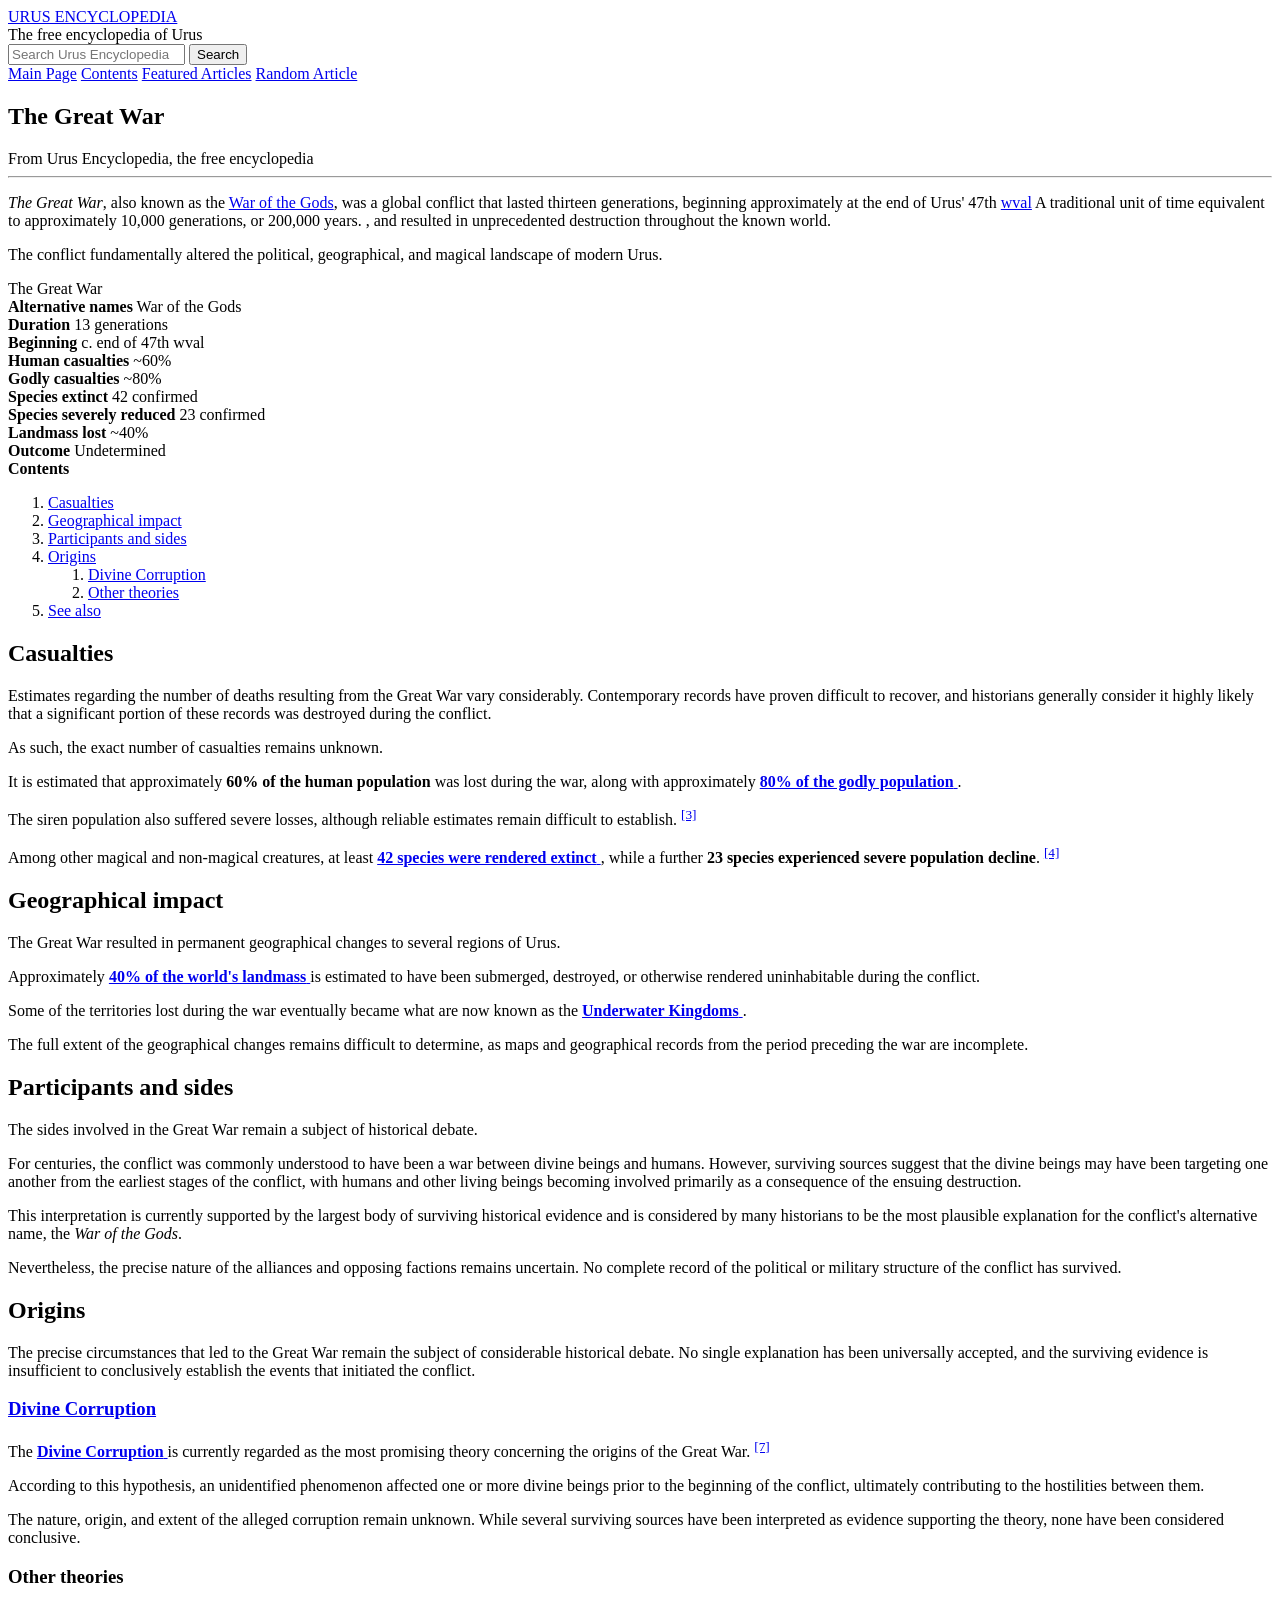
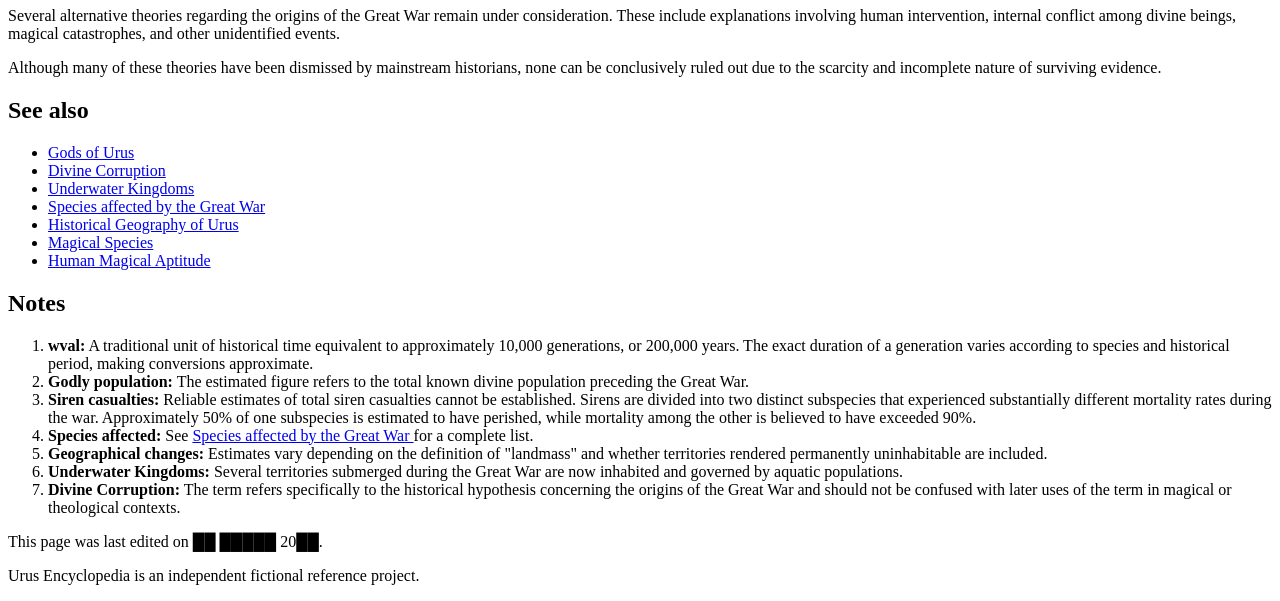
==== index.html @ c954ac24 "Index.html" ====
<!DOCTYPE html>
<html lang="en">
<head>
    <meta charset="UTF-8">
    <meta name="viewport" content="width=device-width, initial-scale=1.0">

    <title>The Great War — Urus Encyclopedia</title>

    <link rel="stylesheet" href="style.css">
</head>

<body>

<header class="site-header">

    <div class="site-title">
        <a href="index.html">URUS ENCYCLOPEDIA</a>
    </div>

    <div class="site-subtitle">
        The free encyclopedia of Urus
    </div>

    <div class="search">
        <input type="text" placeholder="Search Urus Encyclopedia">
        <button>Search</button>
    </div>

</header>


<nav class="main-nav">

    <a href="index.html">Main Page</a>
    <a href="#">Contents</a>
    <a href="#">Featured Articles</a>
    <a href="#">Random Article</a>

</nav>


<main class="page-container">

    <article class="article">

        <h1>The Great War</h1>

        <div class="article-meta">
            From Urus Encyclopedia, the free encyclopedia
        </div>

        <hr>


        <!-- INTRODUCTION -->

        <p>
            <i>The Great War</i>, also known as the
            <a href="#">War of the Gods</a>, was a global conflict
            that lasted thirteen generations, beginning approximately
            at the end of Urus' 47th
            <span class="tooltip">
                <a href="#">wval</a>
                <span class="tooltip-text">
                    A traditional unit of time equivalent to approximately
                    10,000 generations, or 200,000 years.
                </span>
            </span>,
            and resulted in unprecedented destruction throughout
            the known world.
        </p>

        <p>
            The conflict fundamentally altered the political,
            geographical, and magical landscape of modern Urus.
        </p>


        <!-- INFOBOX -->

        <aside class="infobox">

            <div class="infobox-title">
                The Great War
            </div>

            <div class="infobox-row">
                <strong>Alternative names</strong>
                <span>War of the Gods</span>
            </div>

            <div class="infobox-row">
                <strong>Duration</strong>
                <span>13 generations</span>
            </div>

            <div class="infobox-row">
                <strong>Beginning</strong>
                <span>c. end of 47th wval</span>
            </div>

            <div class="infobox-row">
                <strong>Human casualties</strong>
                <span>~60%</span>
            </div>

            <div class="infobox-row">
                <strong>Godly casualties</strong>
                <span>~80%</span>
            </div>

            <div class="infobox-row">
                <strong>Species extinct</strong>
                <span>42 confirmed</span>
            </div>

            <div class="infobox-row">
                <strong>Species severely reduced</strong>
                <span>23 confirmed</span>
            </div>

            <div class="infobox-row">
                <strong>Landmass lost</strong>
                <span>~40%</span>
            </div>

            <div class="infobox-row">
                <strong>Outcome</strong>
                <span>Undetermined</span>
            </div>

        </aside>


        <!-- CONTENTS -->

        <div class="contents">

            <strong>Contents</strong>

            <ol>
                <li><a href="#casualties">Casualties</a></li>
                <li><a href="#geography">Geographical impact</a></li>
                <li><a href="#participants">Participants and sides</a></li>
                <li>
                    <a href="#origins">Origins</a>
                    <ol>
                        <li><a href="#divine-corruption">
                            Divine Corruption
                        </a></li>

                        <li><a href="#other-theories">
                            Other theories
                        </a></li>
                    </ol>
                </li>
                <li><a href="#see-also">See also</a></li>
            </ol>

        </div>


        <!-- CASUALTIES -->

        <h2 id="casualties">Casualties</h2>

        <p>
            Estimates regarding the number of deaths resulting from
            the Great War vary considerably. Contemporary records
            have proven difficult to recover, and historians generally
            consider it highly likely that a significant portion of
            these records was destroyed during the conflict.
        </p>

        <p>
            As such, the exact number of casualties remains unknown.
        </p>

        <p>
            It is estimated that approximately
            <strong>60% of the human population</strong> was lost
            during the war, along with approximately
            <a href="gods.html">
                <strong>80% of the godly population</strong>
            </a>.
        </p>

        <p>
            The siren population also suffered severe losses,
            although reliable estimates remain difficult to establish.
            <sup><a href="#note-3">[3]</a></sup>
        </p>

        <p>
            Among other magical and non-magical creatures,
            at least
            <a href="species-great-war.html">
                <strong>42 species were rendered extinct</strong>
            </a>,
            while a further
            <strong>23 species experienced severe population decline</strong>.
            <sup><a href="#note-4">[4]</a></sup>
        </p>


        <!-- GEOGRAPHY -->

        <h2 id="geography">Geographical impact</h2>

        <p>
            The Great War resulted in permanent geographical changes
            to several regions of Urus.
        </p>

        <p>
            Approximately
            <a href="geography.html">
                <strong>40% of the world's landmass</strong>
            </a>
            is estimated to have been submerged, destroyed,
            or otherwise rendered uninhabitable during the conflict.
        </p>

        <p>
            Some of the territories lost during the war eventually
            became what are now known as the
            <a href="underwater-kingdoms.html">
                <strong>Underwater Kingdoms</strong>
            </a>.
        </p>

        <p>
            The full extent of the geographical changes remains
            difficult to determine, as maps and geographical records
            from the period preceding the war are incomplete.
        </p>


        <!-- PARTICIPANTS -->

        <h2 id="participants">Participants and sides</h2>

        <p>
            The sides involved in the Great War remain a subject
            of historical debate.
        </p>

        <p>
            For centuries, the conflict was commonly understood
            to have been a war between divine beings and humans.
            However, surviving sources suggest that the divine beings
            may have been targeting one another from the earliest
            stages of the conflict, with humans and other living beings
            becoming involved primarily as a consequence of the
            ensuing destruction.
        </p>

        <p>
            This interpretation is currently supported by the largest
            body of surviving historical evidence and is considered
            by many historians to be the most plausible explanation
            for the conflict's alternative name, the
            <i>War of the Gods</i>.
        </p>

        <p>
            Nevertheless, the precise nature of the alliances and
            opposing factions remains uncertain. No complete record
            of the political or military structure of the conflict
            has survived.
        </p>


        <!-- ORIGINS -->

        <h2 id="origins">Origins</h2>

        <p>
            The precise circumstances that led to the Great War
            remain the subject of considerable historical debate.
            No single explanation has been universally accepted,
            and the surviving evidence is insufficient to conclusively
            establish the events that initiated the conflict.
        </p>


        <h3 id="divine-corruption">
            <a href="divine-corruption.html">
                Divine Corruption
            </a>
        </h3>

        <p>
            The
            <a href="divine-corruption.html">
                <strong>Divine Corruption</strong>
            </a>
            is currently regarded as the most promising theory
            concerning the origins of the Great War.
            <sup><a href="#note-7">[7]</a></sup>
        </p>

        <p>
            According to this hypothesis, an unidentified phenomenon
            affected one or more divine beings prior to the beginning
            of the conflict, ultimately contributing to the hostilities
            between them.
        </p>

        <p>
            The nature, origin, and extent of the alleged corruption
            remain unknown. While several surviving sources have been
            interpreted as evidence supporting the theory, none have
            been considered conclusive.
        </p>


        <h3 id="other-theories">
            Other theories
        </h3>

        <p>
            Several alternative theories regarding the origins of
            the Great War remain under consideration. These include
            explanations involving human intervention, internal conflict
            among divine beings, magical catastrophes, and other
            unidentified events.
        </p>

        <p>
            Although many of these theories have been dismissed by
            mainstream historians, none can be conclusively ruled out
            due to the scarcity and incomplete nature of surviving evidence.
        </p>


        <!-- SEE ALSO -->

        <h2 id="see-also">See also</h2>

        <ul>
            <li><a href="gods.html">Gods of Urus</a></li>
            <li><a href="divine-corruption.html">Divine Corruption</a></li>
            <li><a href="underwater-kingdoms.html">Underwater Kingdoms</a></li>
            <li>
                <a href="species-great-war.html">
                    Species affected by the Great War
                </a>
            </li>
            <li><a href="geography.html">Historical Geography of Urus</a></li>
            <li><a href="magical-species.html">Magical Species</a></li>
            <li>
                <a href="human-magic.html">
                    Human Magical Aptitude
                </a>
            </li>
        </ul>


        <!-- NOTES -->

        <h2>Notes</h2>

        <ol class="references">

            <li id="note-1">
                <strong>wval:</strong>
                A traditional unit of historical time equivalent to
                approximately 10,000 generations, or 200,000 years.
                The exact duration of a generation varies according
                to species and historical period, making conversions
                approximate.
            </li>

            <li id="note-2">
                <strong>Godly population:</strong>
                The estimated figure refers to the total known divine
                population preceding the Great War.
            </li>

            <li id="note-3">
                <strong>Siren casualties:</strong>
                Reliable estimates of total siren casualties cannot
                be established. Sirens are divided into two distinct
                subspecies that experienced substantially different
                mortality rates during the war. Approximately 50% of
                one subspecies is estimated to have perished, while
                mortality among the other is believed to have exceeded 90%.
            </li>

            <li id="note-4">
                <strong>Species affected:</strong>
                See
                <a href="species-great-war.html">
                    Species affected by the Great War
                </a>
                for a complete list.
            </li>

            <li id="note-5">
                <strong>Geographical changes:</strong>
                Estimates vary depending on the definition of
                "landmass" and whether territories rendered permanently
                uninhabitable are included.
            </li>

            <li id="note-6">
                <strong>Underwater Kingdoms:</strong>
                Several territories submerged during the Great War
                are now inhabited and governed by aquatic populations.
            </li>

            <li id="note-7">
                <strong>Divine Corruption:</strong>
                The term refers specifically to the historical hypothesis
                concerning the origins of the Great War and should not
                be confused with later uses of the term in magical or
                theological contexts.
            </li>

        </ol>

    </article>

</main>


<footer>

    <p>
        This page was last edited on ██ █████ 20██.
    </p>

    <p>
        Urus Encyclopedia is an independent fictional reference project.
    </p>

</footer>


</body>
</html>
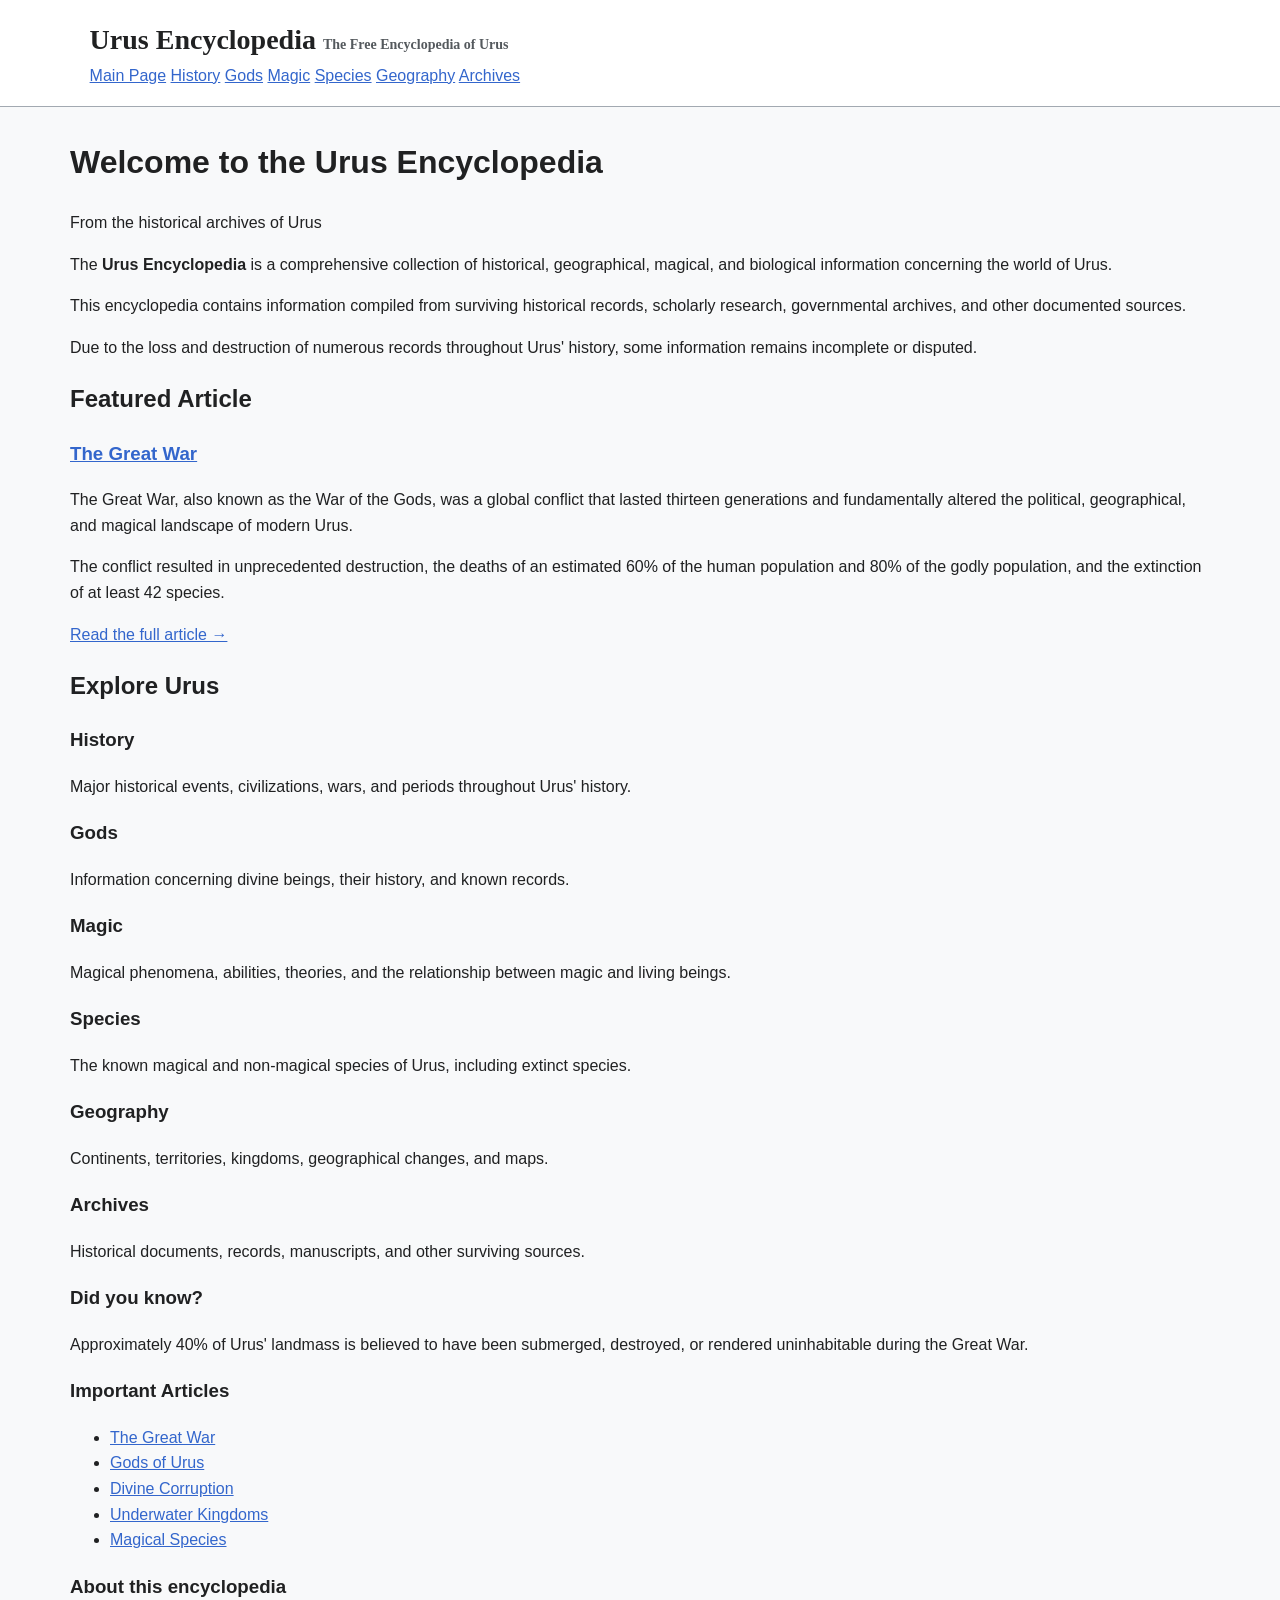
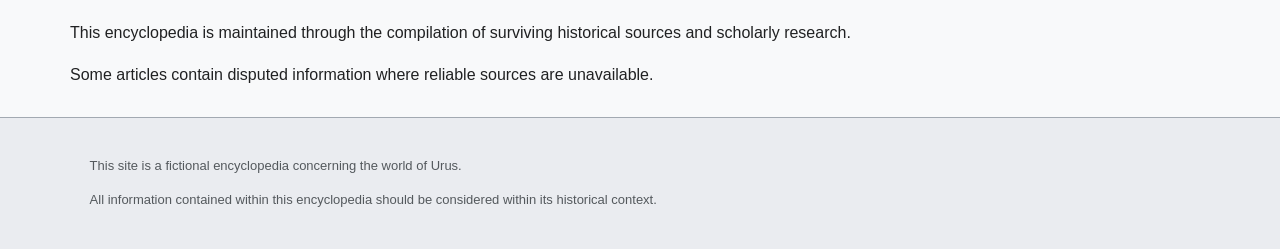
==== commit 9cecc343: "Index.html" ====
--- a/index.html
+++ b/index.html
@@ -3,440 +3,254 @@
 <head>
     <meta charset="UTF-8">
     <meta name="viewport" content="width=device-width, initial-scale=1.0">
-
-    <title>The Great War — Urus Encyclopedia</title>
-
+    <title>Urus Encyclopedia</title>
     <link rel="stylesheet" href="style.css">
 </head>
 
 <body>
 
 <header class="site-header">
-
-    <div class="site-title">
-        <a href="index.html">URUS ENCYCLOPEDIA</a>
-    </div>
-
-    <div class="site-subtitle">
-        The free encyclopedia of Urus
-    </div>
-
-    <div class="search">
-        <input type="text" placeholder="Search Urus Encyclopedia">
-        <button>Search</button>
-    </div>
-
+    <div class="header-inner">
+
+        <div class="site-title">
+            <a href="index.html">Urus Encyclopedia</a>
+            <span class="site-subtitle">The Free Encyclopedia of Urus</span>
+        </div>
+
+        <nav class="main-navigation">
+            <a href="index.html">Main Page</a>
+            <a href="#">History</a>
+            <a href="#">Gods</a>
+            <a href="#">Magic</a>
+            <a href="#">Species</a>
+            <a href="#">Geography</a>
+            <a href="#">Archives</a>
+        </nav>
+
+    </div>
 </header>
 
 
-<nav class="main-nav">
-
-    <a href="index.html">Main Page</a>
-    <a href="#">Contents</a>
-    <a href="#">Featured Articles</a>
-    <a href="#">Random Article</a>
-
-</nav>
-
-
 <main class="page-container">
 
-    <article class="article">
-
-        <h1>The Great War</h1>
-
-        <div class="article-meta">
-            From Urus Encyclopedia, the free encyclopedia
-        </div>
-
-        <hr>
-
-
-        <!-- INTRODUCTION -->
-
-        <p>
-            <i>The Great War</i>, also known as the
-            <a href="#">War of the Gods</a>, was a global conflict
-            that lasted thirteen generations, beginning approximately
-            at the end of Urus' 47th
-            <span class="tooltip">
-                <a href="#">wval</a>
-                <span class="tooltip-text">
-                    A traditional unit of time equivalent to approximately
-                    10,000 generations, or 200,000 years.
-                </span>
-            </span>,
-            and resulted in unprecedented destruction throughout
-            the known world.
-        </p>
-
-        <p>
-            The conflict fundamentally altered the political,
-            geographical, and magical landscape of modern Urus.
-        </p>
-
-
-        <!-- INFOBOX -->
-
-        <aside class="infobox">
-
-            <div class="infobox-title">
-                The Great War
-            </div>
-
-            <div class="infobox-row">
-                <strong>Alternative names</strong>
-                <span>War of the Gods</span>
-            </div>
-
-            <div class="infobox-row">
-                <strong>Duration</strong>
-                <span>13 generations</span>
-            </div>
-
-            <div class="infobox-row">
-                <strong>Beginning</strong>
-                <span>c. end of 47th wval</span>
-            </div>
-
-            <div class="infobox-row">
-                <strong>Human casualties</strong>
-                <span>~60%</span>
-            </div>
-
-            <div class="infobox-row">
-                <strong>Godly casualties</strong>
-                <span>~80%</span>
-            </div>
-
-            <div class="infobox-row">
-                <strong>Species extinct</strong>
-                <span>42 confirmed</span>
-            </div>
-
-            <div class="infobox-row">
-                <strong>Species severely reduced</strong>
-                <span>23 confirmed</span>
-            </div>
-
-            <div class="infobox-row">
-                <strong>Landmass lost</strong>
-                <span>~40%</span>
-            </div>
-
-            <div class="infobox-row">
-                <strong>Outcome</strong>
-                <span>Undetermined</span>
+    <div class="page-title-area">
+        <h1>Welcome to the Urus Encyclopedia</h1>
+        <p class="last-updated">From the historical archives of Urus</p>
+    </div>
+
+
+    <section class="intro-box">
+
+        <p>
+            The <strong>Urus Encyclopedia</strong> is a comprehensive
+            collection of historical, geographical, magical, and
+            biological information concerning the world of Urus.
+        </p>
+
+        <p>
+            This encyclopedia contains information compiled from
+            surviving historical records, scholarly research,
+            governmental archives, and other documented sources.
+        </p>
+
+        <p>
+            Due to the loss and destruction of numerous records
+            throughout Urus' history, some information remains
+            incomplete or disputed.
+        </p>
+
+    </section>
+
+
+    <div class="content-grid">
+
+        <section class="main-column">
+
+            <h2>Featured Article</h2>
+
+            <div class="article-preview">
+
+                <h3>
+                    <a href="history/great-war.html">
+                        The Great War
+                    </a>
+                </h3>
+
+                <p>
+                    The Great War, also known as the War of the Gods,
+                    was a global conflict that lasted thirteen
+                    generations and fundamentally altered the
+                    political, geographical, and magical landscape
+                    of modern Urus.
+                </p>
+
+                <p>
+                    The conflict resulted in unprecedented destruction,
+                    the deaths of an estimated 60% of the human
+                    population and 80% of the godly population, and
+                    the extinction of at least 42 species.
+                </p>
+
+                <a class="read-more" href="history/great-war.html">
+                    Read the full article →
+                </a>
+
+            </div>
+
+
+            <h2>Explore Urus</h2>
+
+            <div class="category-grid">
+
+                <div class="category-box">
+                    <h3>History</h3>
+                    <p>
+                        Major historical events, civilizations,
+                        wars, and periods throughout Urus' history.
+                    </p>
+                </div>
+
+                <div class="category-box">
+                    <h3>Gods</h3>
+                    <p>
+                        Information concerning divine beings,
+                        their history, and known records.
+                    </p>
+                </div>
+
+                <div class="category-box">
+                    <h3>Magic</h3>
+                    <p>
+                        Magical phenomena, abilities, theories,
+                        and the relationship between magic and
+                        living beings.
+                    </p>
+                </div>
+
+                <div class="category-box">
+                    <h3>Species</h3>
+                    <p>
+                        The known magical and non-magical species
+                        of Urus, including extinct species.
+                    </p>
+                </div>
+
+                <div class="category-box">
+                    <h3>Geography</h3>
+                    <p>
+                        Continents, territories, kingdoms,
+                        geographical changes, and maps.
+                    </p>
+                </div>
+
+                <div class="category-box">
+                    <h3>Archives</h3>
+                    <p>
+                        Historical documents, records,
+                        manuscripts, and other surviving sources.
+                    </p>
+                </div>
+
+            </div>
+
+        </section>
+
+
+        <aside class="sidebar">
+
+            <div class="sidebar-box">
+
+                <h3>Did you know?</h3>
+
+                <p>
+                    Approximately 40% of Urus' landmass is believed
+                    to have been submerged, destroyed, or rendered
+                    uninhabitable during the Great War.
+                </p>
+
+            </div>
+
+
+            <div class="sidebar-box">
+
+                <h3>Important Articles</h3>
+
+                <ul>
+                    <li>
+                        <a href="history/great-war.html">
+                            The Great War
+                        </a>
+                    </li>
+
+                    <li>
+                        <a href="#">
+                            Gods of Urus
+                        </a>
+                    </li>
+
+                    <li>
+                        <a href="#">
+                            Divine Corruption
+                        </a>
+                    </li>
+
+                    <li>
+                        <a href="#">
+                            Underwater Kingdoms
+                        </a>
+                    </li>
+
+                    <li>
+                        <a href="#">
+                            Magical Species
+                        </a>
+                    </li>
+                </ul>
+
+            </div>
+
+
+            <div class="sidebar-box">
+
+                <h3>About this encyclopedia</h3>
+
+                <p>
+                    This encyclopedia is maintained through the
+                    compilation of surviving historical sources
+                    and scholarly research.
+                </p>
+
+                <p>
+                    Some articles contain disputed information
+                    where reliable sources are unavailable.
+                </p>
+
             </div>
 
         </aside>
 
-
-        <!-- CONTENTS -->
-
-        <div class="contents">
-
-            <strong>Contents</strong>
-
-            <ol>
-                <li><a href="#casualties">Casualties</a></li>
-                <li><a href="#geography">Geographical impact</a></li>
-                <li><a href="#participants">Participants and sides</a></li>
-                <li>
-                    <a href="#origins">Origins</a>
-                    <ol>
-                        <li><a href="#divine-corruption">
-                            Divine Corruption
-                        </a></li>
-
-                        <li><a href="#other-theories">
-                            Other theories
-                        </a></li>
-                    </ol>
-                </li>
-                <li><a href="#see-also">See also</a></li>
-            </ol>
-
-        </div>
-
-
-        <!-- CASUALTIES -->
-
-        <h2 id="casualties">Casualties</h2>
-
-        <p>
-            Estimates regarding the number of deaths resulting from
-            the Great War vary considerably. Contemporary records
-            have proven difficult to recover, and historians generally
-            consider it highly likely that a significant portion of
-            these records was destroyed during the conflict.
-        </p>
-
-        <p>
-            As such, the exact number of casualties remains unknown.
-        </p>
-
-        <p>
-            It is estimated that approximately
-            <strong>60% of the human population</strong> was lost
-            during the war, along with approximately
-            <a href="gods.html">
-                <strong>80% of the godly population</strong>
-            </a>.
-        </p>
-
-        <p>
-            The siren population also suffered severe losses,
-            although reliable estimates remain difficult to establish.
-            <sup><a href="#note-3">[3]</a></sup>
-        </p>
-
-        <p>
-            Among other magical and non-magical creatures,
-            at least
-            <a href="species-great-war.html">
-                <strong>42 species were rendered extinct</strong>
-            </a>,
-            while a further
-            <strong>23 species experienced severe population decline</strong>.
-            <sup><a href="#note-4">[4]</a></sup>
-        </p>
-
-
-        <!-- GEOGRAPHY -->
-
-        <h2 id="geography">Geographical impact</h2>
-
-        <p>
-            The Great War resulted in permanent geographical changes
-            to several regions of Urus.
-        </p>
-
-        <p>
-            Approximately
-            <a href="geography.html">
-                <strong>40% of the world's landmass</strong>
-            </a>
-            is estimated to have been submerged, destroyed,
-            or otherwise rendered uninhabitable during the conflict.
-        </p>
-
-        <p>
-            Some of the territories lost during the war eventually
-            became what are now known as the
-            <a href="underwater-kingdoms.html">
-                <strong>Underwater Kingdoms</strong>
-            </a>.
-        </p>
-
-        <p>
-            The full extent of the geographical changes remains
-            difficult to determine, as maps and geographical records
-            from the period preceding the war are incomplete.
-        </p>
-
-
-        <!-- PARTICIPANTS -->
-
-        <h2 id="participants">Participants and sides</h2>
-
-        <p>
-            The sides involved in the Great War remain a subject
-            of historical debate.
-        </p>
-
-        <p>
-            For centuries, the conflict was commonly understood
-            to have been a war between divine beings and humans.
-            However, surviving sources suggest that the divine beings
-            may have been targeting one another from the earliest
-            stages of the conflict, with humans and other living beings
-            becoming involved primarily as a consequence of the
-            ensuing destruction.
-        </p>
-
-        <p>
-            This interpretation is currently supported by the largest
-            body of surviving historical evidence and is considered
-            by many historians to be the most plausible explanation
-            for the conflict's alternative name, the
-            <i>War of the Gods</i>.
-        </p>
-
-        <p>
-            Nevertheless, the precise nature of the alliances and
-            opposing factions remains uncertain. No complete record
-            of the political or military structure of the conflict
-            has survived.
-        </p>
-
-
-        <!-- ORIGINS -->
-
-        <h2 id="origins">Origins</h2>
-
-        <p>
-            The precise circumstances that led to the Great War
-            remain the subject of considerable historical debate.
-            No single explanation has been universally accepted,
-            and the surviving evidence is insufficient to conclusively
-            establish the events that initiated the conflict.
-        </p>
-
-
-        <h3 id="divine-corruption">
-            <a href="divine-corruption.html">
-                Divine Corruption
-            </a>
-        </h3>
-
-        <p>
-            The
-            <a href="divine-corruption.html">
-                <strong>Divine Corruption</strong>
-            </a>
-            is currently regarded as the most promising theory
-            concerning the origins of the Great War.
-            <sup><a href="#note-7">[7]</a></sup>
-        </p>
-
-        <p>
-            According to this hypothesis, an unidentified phenomenon
-            affected one or more divine beings prior to the beginning
-            of the conflict, ultimately contributing to the hostilities
-            between them.
-        </p>
-
-        <p>
-            The nature, origin, and extent of the alleged corruption
-            remain unknown. While several surviving sources have been
-            interpreted as evidence supporting the theory, none have
-            been considered conclusive.
-        </p>
-
-
-        <h3 id="other-theories">
-            Other theories
-        </h3>
-
-        <p>
-            Several alternative theories regarding the origins of
-            the Great War remain under consideration. These include
-            explanations involving human intervention, internal conflict
-            among divine beings, magical catastrophes, and other
-            unidentified events.
-        </p>
-
-        <p>
-            Although many of these theories have been dismissed by
-            mainstream historians, none can be conclusively ruled out
-            due to the scarcity and incomplete nature of surviving evidence.
-        </p>
-
-
-        <!-- SEE ALSO -->
-
-        <h2 id="see-also">See also</h2>
-
-        <ul>
-            <li><a href="gods.html">Gods of Urus</a></li>
-            <li><a href="divine-corruption.html">Divine Corruption</a></li>
-            <li><a href="underwater-kingdoms.html">Underwater Kingdoms</a></li>
-            <li>
-                <a href="species-great-war.html">
-                    Species affected by the Great War
-                </a>
-            </li>
-            <li><a href="geography.html">Historical Geography of Urus</a></li>
-            <li><a href="magical-species.html">Magical Species</a></li>
-            <li>
-                <a href="human-magic.html">
-                    Human Magical Aptitude
-                </a>
-            </li>
-        </ul>
-
-
-        <!-- NOTES -->
-
-        <h2>Notes</h2>
-
-        <ol class="references">
-
-            <li id="note-1">
-                <strong>wval:</strong>
-                A traditional unit of historical time equivalent to
-                approximately 10,000 generations, or 200,000 years.
-                The exact duration of a generation varies according
-                to species and historical period, making conversions
-                approximate.
-            </li>
-
-            <li id="note-2">
-                <strong>Godly population:</strong>
-                The estimated figure refers to the total known divine
-                population preceding the Great War.
-            </li>
-
-            <li id="note-3">
-                <strong>Siren casualties:</strong>
-                Reliable estimates of total siren casualties cannot
-                be established. Sirens are divided into two distinct
-                subspecies that experienced substantially different
-                mortality rates during the war. Approximately 50% of
-                one subspecies is estimated to have perished, while
-                mortality among the other is believed to have exceeded 90%.
-            </li>
-
-            <li id="note-4">
-                <strong>Species affected:</strong>
-                See
-                <a href="species-great-war.html">
-                    Species affected by the Great War
-                </a>
-                for a complete list.
-            </li>
-
-            <li id="note-5">
-                <strong>Geographical changes:</strong>
-                Estimates vary depending on the definition of
-                "landmass" and whether territories rendered permanently
-                uninhabitable are included.
-            </li>
-
-            <li id="note-6">
-                <strong>Underwater Kingdoms:</strong>
-                Several territories submerged during the Great War
-                are now inhabited and governed by aquatic populations.
-            </li>
-
-            <li id="note-7">
-                <strong>Divine Corruption:</strong>
-                The term refers specifically to the historical hypothesis
-                concerning the origins of the Great War and should not
-                be confused with later uses of the term in magical or
-                theological contexts.
-            </li>
-
-        </ol>
-
-    </article>
+    </div>
 
 </main>
 
 
-<footer>
-
-    <p>
-        This page was last edited on ██ █████ 20██.
-    </p>
-
-    <p>
-        Urus Encyclopedia is an independent fictional reference project.
-    </p>
+<footer class="site-footer">
+
+    <div class="footer-inner">
+
+        <p>
+            This site is a fictional encyclopedia concerning the
+            world of Urus.
+        </p>
+
+        <p class="footer-small">
+            All information contained within this encyclopedia
+            should be considered within its historical context.
+        </p>
+
+    </div>
 
 </footer>
-
 
 </body>
 </html>
--- a/style.css
+++ b/style.css
@@ -0,0 +1,299 @@
+/* =========================
+   GENERAL
+   ========================= */
+
+* {
+    box-sizing: border-box;
+}
+
+body {
+    margin: 0;
+    background: #f8f9fa;
+    color: #202122;
+    font-family: Arial, Helvetica, sans-serif;
+    line-height: 1.6;
+}
+
+
+/* =========================
+   HEADER
+   ========================= */
+
+.site-header {
+    background: #ffffff;
+    border-bottom: 1px solid #a2a9b1;
+    padding: 18px 7%;
+    display: flex;
+    align-items: center;
+    gap: 20px;
+}
+
+.site-title {
+    font-family: Georgia, "Times New Roman", serif;
+    font-size: 28px;
+    font-weight: bold;
+}
+
+.site-title a {
+    color: #202122;
+    text-decoration: none;
+}
+
+.site-subtitle {
+    color: #54595d;
+    font-size: 14px;
+}
+
+.search {
+    margin-left: auto;
+}
+
+.search input {
+    padding: 8px;
+    width: 220px;
+    border: 1px solid #a2a9b1;
+}
+
+.search button {
+    padding: 8px 12px;
+    border: 1px solid #72777d;
+    background: #eaecf0;
+    cursor: pointer;
+}
+
+
+/* =========================
+   NAVIGATION
+   ========================= */
+
+.main-nav {
+    padding: 10px 7%;
+    background: #eaecf0;
+    border-bottom: 1px solid #c8ccd1;
+}
+
+.main-nav a {
+    margin-right: 25px;
+    color: #3366cc;
+    text-decoration: none;
+    font-size: 14px;
+}
+
+.main-nav a:hover {
+    text-decoration: underline;
+}
+
+
+/* =========================
+   PAGE
+   ========================= */
+
+.page-container {
+    max-width: 1200px;
+    margin: 30px auto;
+    padding: 0 30px;
+}
+
+.article {
+    background: #ffffff;
+    padding: 35px 45px;
+    border: 1px solid #c8ccd1;
+    min-height: 1000px;
+}
+
+.article h1 {
+    font-family: Georgia, "Times New Roman", serif;
+    font-size: 38px;
+    font-weight: normal;
+    margin-top: 0;
+}
+
+.article h2 {
+    font-family: Georgia, "Times New Roman", serif;
+    font-size: 27px;
+    font-weight: normal;
+    border-bottom: 1px solid #a2a9b1;
+    margin-top: 40px;
+}
+
+.article h3 {
+    font-family: Georgia, "Times New Roman", serif;
+    font-size: 21px;
+    font-weight: normal;
+    margin-top: 30px;
+}
+
+.article h3 a {
+    color: #202122;
+    text-decoration: none;
+}
+
+.article p {
+    max-width: 900px;
+}
+
+
+/* =========================
+   LINKS
+   ========================= */
+
+a {
+    color: #3366cc;
+}
+
+a:hover {
+    text-decoration: underline;
+}
+
+
+/* =========================
+   INFOBOX
+   ========================= */
+
+.infobox {
+    float: right;
+    width: 300px;
+    margin: 0 0 25px 35px;
+    border: 1px solid #a2a9b1;
+    background: #f8f9fa;
+    font-size: 14px;
+}
+
+.infobox-title {
+    background: #eaecf0;
+    font-family: Georgia, "Times New Roman", serif;
+    font-size: 21px;
+    font-weight: bold;
+    text-align: center;
+    padding: 12px;
+    border-bottom: 1px solid #a2a9b1;
+}
+
+.infobox-row {
+    display: grid;
+    grid-template-columns: 45% 55%;
+    border-bottom: 1px solid #c8ccd1;
+}
+
+.infobox-row strong {
+    padding: 8px;
+}
+
+.infobox-row span {
+    padding: 8px;
+}
+
+
+/* =========================
+   CONTENTS
+   ========================= */
+
+.contents {
+    display: inline-block;
+    background: #f8f9fa;
+    border: 1px solid #a2a9b1;
+    padding: 15px 25px;
+    margin: 20px 0;
+}
+
+.contents ol {
+    margin-bottom: 0;
+}
+
+
+/* =========================
+   TOOLTIPS
+   ========================= */
+
+.tooltip {
+    position: relative;
+    display: inline-block;
+}
+
+.tooltip-text {
+    visibility: hidden;
+    opacity: 0;
+
+    position: absolute;
+    z-index: 10;
+
+    width: 270px;
+
+    background: #202122;
+    color: white;
+
+    padding: 12px;
+
+    border-radius: 4px;
+
+    bottom: 130%;
+    left: 50%;
+
+    transform: translateX(-50%);
+
+    transition: opacity 0.2s;
+}
+
+.tooltip:hover .tooltip-text {
+    visibility: visible;
+    opacity: 1;
+}
+
+
+/* =========================
+   REFERENCES
+   ========================= */
+
+.references {
+    font-size: 14px;
+}
+
+.references li {
+    margin-bottom: 12px;
+}
+
+
+/* =========================
+   FOOTER
+   ========================= */
+
+footer {
+    background: #eaecf0;
+    border-top: 1px solid #a2a9b1;
+    padding: 25px 7%;
+    color: #54595d;
+    font-size: 13px;
+}
+
+
+/* =========================
+   MOBILE
+   ========================= */
+
+@media (max-width: 800px) {
+
+    .site-header {
+        flex-direction: column;
+        align-items: flex-start;
+    }
+
+    .search {
+        margin-left: 0;
+        width: 100%;
+    }
+
+    .search input {
+        width: 70%;
+    }
+
+    .infobox {
+        float: none;
+        width: 100%;
+        margin: 20px 0;
+    }
+
+    .article {
+        padding: 25px 20px;
+    }
+
+}
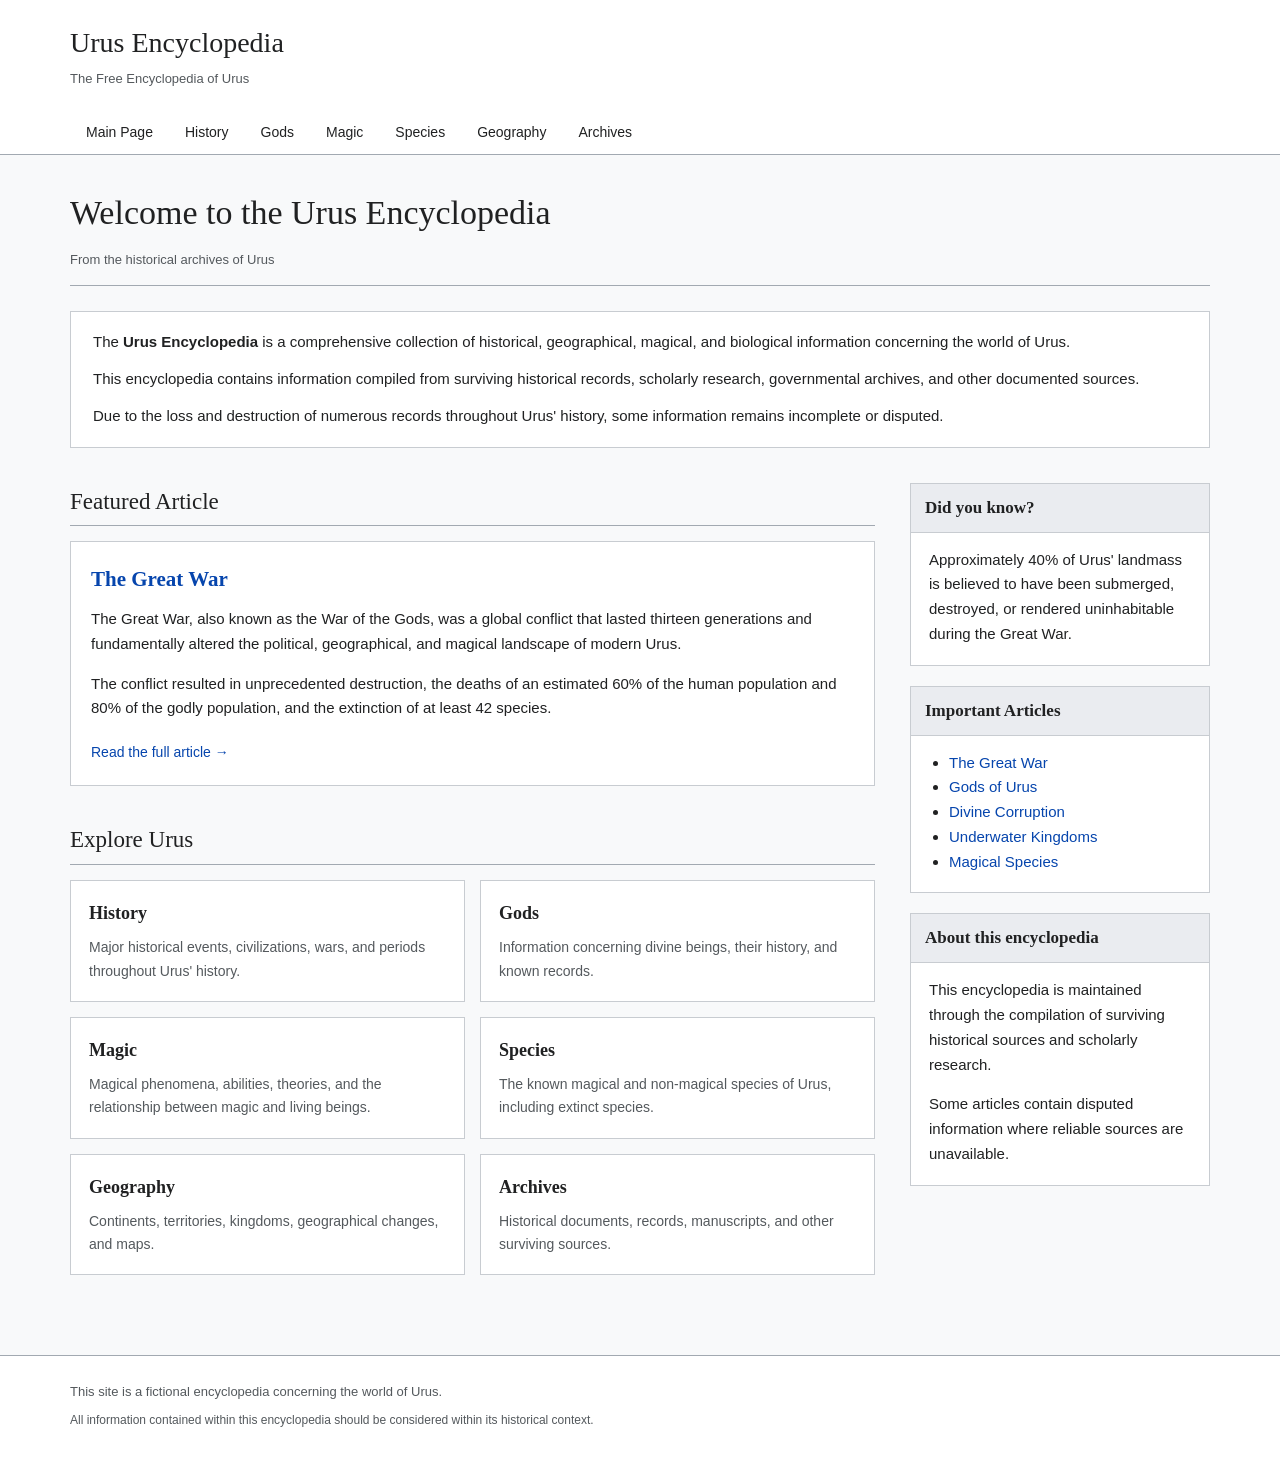
==== commit dd3966b7: "Index.html" ====
--- a/index.html
+++ b/index.html
@@ -20,7 +20,9 @@
         <nav class="main-navigation">
             <a href="index.html">Main Page</a>
             <a href="#">History</a>
-            <a href="#">Gods</a>
+           <a href="gods/index.html">
+    Gods
+</a>
             <a href="#">Magic</a>
             <a href="#">Species</a>
             <a href="#">Geography</a>
--- a/style.css
+++ b/style.css
@@ -1,299 +1,556 @@
-/* =========================
-   GENERAL
-   ========================= */
+/* =========================================
+   URUS ENCYCLOPEDIA
+   Main stylesheet
+   ========================================= */
+
+
+/* ---------- General ---------- */
 
 * {
     box-sizing: border-box;
 }
 
+html {
+    scroll-behavior: smooth;
+}
+
 body {
     margin: 0;
-    background: #f8f9fa;
+    padding: 0;
+
+    font-family: Arial, Helvetica, sans-serif;
+    font-size: 15px;
+    line-height: 1.65;
+
     color: #202122;
-    font-family: Arial, Helvetica, sans-serif;
-    line-height: 1.6;
-}
-
-
-/* =========================
-   HEADER
-   ========================= */
+    background-color: #f8f9fa;
+}
+
+
+/* ---------- Links ---------- */
+
+a {
+    color: #0645ad;
+    text-decoration: none;
+}
+
+a:hover {
+    text-decoration: underline;
+}
+
+
+/* ---------- Header ---------- */
 
 .site-header {
-    background: #ffffff;
+    background-color: #ffffff;
     border-bottom: 1px solid #a2a9b1;
-    padding: 18px 7%;
+}
+
+.header-inner {
+    max-width: 1200px;
+    margin: 0 auto;
+    padding: 20px 30px 0 30px;
+}
+
+
+/* Site title */
+
+.site-title {
     display: flex;
-    align-items: center;
-    gap: 20px;
-}
-
-.site-title {
-    font-family: Georgia, "Times New Roman", serif;
-    font-size: 28px;
-    font-weight: bold;
+    flex-direction: column;
+    margin-bottom: 20px;
 }
 
 .site-title a {
     color: #202122;
+    font-family: Georgia, "Times New Roman", serif;
+    font-size: 28px;
+    font-weight: normal;
+}
+
+.site-title a:hover {
     text-decoration: none;
 }
 
 .site-subtitle {
     color: #54595d;
+    font-size: 13px;
+    margin-top: 2px;
+}
+
+
+/* Navigation */
+
+.main-navigation {
+    display: flex;
+    flex-wrap: wrap;
+    gap: 0;
+}
+
+.main-navigation a {
+    padding: 10px 15px;
+    border: 1px solid transparent;
+    border-bottom: none;
+
+    color: #202122;
     font-size: 14px;
 }
 
-.search {
-    margin-left: auto;
-}
-
-.search input {
-    padding: 8px;
-    width: 220px;
-    border: 1px solid #a2a9b1;
-}
-
-.search button {
-    padding: 8px 12px;
-    border: 1px solid #72777d;
-    background: #eaecf0;
-    cursor: pointer;
-}
-
-
-/* =========================
-   NAVIGATION
-   ========================= */
-
-.main-nav {
-    padding: 10px 7%;
-    background: #eaecf0;
-    border-bottom: 1px solid #c8ccd1;
-}
-
-.main-nav a {
-    margin-right: 25px;
-    color: #3366cc;
+.main-navigation a:hover {
+    background-color: #f8f9fa;
+    border-color: #a2a9b1;
     text-decoration: none;
-    font-size: 14px;
-}
-
-.main-nav a:hover {
-    text-decoration: underline;
-}
-
-
-/* =========================
-   PAGE
-   ========================= */
+}
+
+
+/* ---------- Main page ---------- */
 
 .page-container {
     max-width: 1200px;
-    margin: 30px auto;
-    padding: 0 30px;
-}
-
-.article {
-    background: #ffffff;
-    padding: 35px 45px;
+    margin: 0 auto;
+    padding: 30px;
+}
+
+
+/* Page title */
+
+.page-title-area {
+    border-bottom: 1px solid #a2a9b1;
+    margin-bottom: 25px;
+}
+
+.page-title-area h1 {
+    margin: 0;
+    padding-bottom: 8px;
+
+    font-family: Georgia, "Times New Roman", serif;
+    font-size: 34px;
+    font-weight: normal;
+}
+
+.last-updated {
+    margin: 0 0 15px 0;
+    color: #54595d;
+    font-size: 13px;
+}
+
+
+/* ---------- Intro box ---------- */
+
+.intro-box {
+    padding: 18px 22px;
+    margin-bottom: 35px;
+
+    background-color: #ffffff;
     border: 1px solid #c8ccd1;
-    min-height: 1000px;
-}
-
-.article h1 {
-    font-family: Georgia, "Times New Roman", serif;
-    font-size: 38px;
+}
+
+.intro-box p {
+    margin: 0 0 12px 0;
+}
+
+.intro-box p:last-child {
+    margin-bottom: 0;
+}
+
+
+/* ---------- Content layout ---------- */
+
+.content-grid {
+    display: grid;
+    grid-template-columns: minmax(0, 1fr) 300px;
+    gap: 35px;
+}
+
+.main-column {
+    min-width: 0;
+}
+
+
+/* ---------- Headings ---------- */
+
+h2 {
+    margin-top: 0;
+    margin-bottom: 15px;
+
+    padding-bottom: 5px;
+
+    border-bottom: 1px solid #a2a9b1;
+
+    font-family: Georgia, "Times New Roman", serif;
+    font-size: 23px;
     font-weight: normal;
+}
+
+.main-column h2:not(:first-child) {
+    margin-top: 35px;
+}
+
+h3 {
+    font-family: Georgia, "Times New Roman", serif;
+}
+
+
+/* ---------- Article preview ---------- */
+
+.article-preview {
+    padding: 20px;
+    background-color: #ffffff;
+    border: 1px solid #c8ccd1;
+}
+
+.article-preview h3 {
     margin-top: 0;
-}
-
-.article h2 {
-    font-family: Georgia, "Times New Roman", serif;
-    font-size: 27px;
+    margin-bottom: 10px;
+    font-size: 21px;
+}
+
+.article-preview p {
+    margin-top: 0;
+}
+
+.read-more {
+    display: inline-block;
+    margin-top: 5px;
+
+    font-size: 14px;
+}
+
+
+/* ---------- Categories ---------- */
+
+.category-grid {
+    display: grid;
+    grid-template-columns: repeat(2, minmax(0, 1fr));
+    gap: 15px;
+}
+
+.category-box {
+    padding: 18px;
+
+    background-color: #ffffff;
+    border: 1px solid #c8ccd1;
+}
+
+.category-box h3 {
+    margin-top: 0;
+    margin-bottom: 8px;
+
+    font-size: 18px;
+}
+
+.category-box p {
+    margin: 0;
+    color: #54595d;
+    font-size: 14px;
+}
+
+
+/* ---------- Sidebar ---------- */
+
+.sidebar {
+    min-width: 0;
+}
+
+.sidebar-box {
+    margin-bottom: 20px;
+    padding: 18px;
+
+    background-color: #ffffff;
+    border: 1px solid #c8ccd1;
+}
+
+.sidebar-box h3 {
+    margin: -18px -18px 15px -18px;
+    padding: 10px 14px;
+
+    background-color: #eaecf0;
+    border-bottom: 1px solid #c8ccd1;
+
+    font-size: 17px;
+}
+
+.sidebar-box p {
+    margin-top: 0;
+}
+
+.sidebar-box p:last-child {
+    margin-bottom: 0;
+}
+
+.sidebar-box ul {
+    margin: 0;
+    padding-left: 20px;
+}
+
+
+/* ---------- Footer ---------- */
+
+.site-footer {
+    margin-top: 50px;
+
+    background-color: #ffffff;
+    border-top: 1px solid #a2a9b1;
+}
+
+.footer-inner {
+    max-width: 1200px;
+    margin: 0 auto;
+    padding: 25px 30px;
+}
+
+.site-footer p {
+    margin: 0 0 8px 0;
+    color: #54595d;
+    font-size: 13px;
+}
+
+.site-footer .footer-small {
+    font-size: 12px;
+}
+
+
+/* =========================================
+   ENCYCLOPEDIA ARTICLE STYLES
+   ========================================= */
+
+
+/* ---------- Article header ---------- */
+
+.article-header {
+    border-bottom: 1px solid #a2a9b1;
+    margin-bottom: 25px;
+}
+
+.article-header h1 {
+    margin: 0;
+    padding-bottom: 8px;
+
+    font-family: Georgia, "Times New Roman", serif;
+    font-size: 34px;
     font-weight: normal;
-    border-bottom: 1px solid #a2a9b1;
-    margin-top: 40px;
-}
-
-.article h3 {
-    font-family: Georgia, "Times New Roman", serif;
-    font-size: 21px;
-    font-weight: normal;
-    margin-top: 30px;
-}
-
-.article h3 a {
-    color: #202122;
-    text-decoration: none;
-}
-
-.article p {
-    max-width: 900px;
-}
-
-
-/* =========================
-   LINKS
-   ========================= */
-
-a {
-    color: #3366cc;
-}
-
-a:hover {
-    text-decoration: underline;
-}
-
-
-/* =========================
-   INFOBOX
-   ========================= */
+}
+
+.article-subtitle {
+    margin: 0 0 15px 0;
+
+    color: #54595d;
+    font-size: 14px;
+}
+
+
+/* ---------- Article content ---------- */
+
+.article-content {
+    max-width: 850px;
+}
+
+.article-content p {
+    margin: 0 0 18px 0;
+}
+
+.article-content h2 {
+    margin-top: 35px;
+}
+
+.article-content h3 {
+    margin-top: 25px;
+    font-size: 19px;
+}
+
+
+/* ---------- Infobox ---------- */
 
 .infobox {
     float: right;
-    width: 300px;
-    margin: 0 0 25px 35px;
+
+    width: 290px;
+    margin: 0 0 25px 30px;
+
+    background-color: #f8f9fa;
     border: 1px solid #a2a9b1;
-    background: #f8f9fa;
-    font-size: 14px;
+
+    font-size: 13px;
 }
 
 .infobox-title {
-    background: #eaecf0;
-    font-family: Georgia, "Times New Roman", serif;
-    font-size: 21px;
+    padding: 10px;
+
+    background-color: #eaecf0;
+    border-bottom: 1px solid #a2a9b1;
+
+    font-family: Georgia, "Times New Roman", serif;
+    font-size: 19px;
     font-weight: bold;
+
     text-align: center;
-    padding: 12px;
-    border-bottom: 1px solid #a2a9b1;
-}
-
-.infobox-row {
-    display: grid;
-    grid-template-columns: 45% 55%;
+}
+
+.infobox table {
+    width: 100%;
+    border-collapse: collapse;
+}
+
+.infobox th,
+.infobox td {
+    padding: 7px 9px;
     border-bottom: 1px solid #c8ccd1;
-}
-
-.infobox-row strong {
-    padding: 8px;
-}
-
-.infobox-row span {
-    padding: 8px;
-}
-
-
-/* =========================
-   CONTENTS
-   ========================= */
-
-.contents {
-    display: inline-block;
-    background: #f8f9fa;
-    border: 1px solid #a2a9b1;
-    padding: 15px 25px;
-    margin: 20px 0;
-}
-
-.contents ol {
-    margin-bottom: 0;
-}
-
-
-/* =========================
-   TOOLTIPS
-   ========================= */
-
-.tooltip {
-    position: relative;
-    display: inline-block;
-}
-
-.tooltip-text {
-    visibility: hidden;
-    opacity: 0;
-
-    position: absolute;
-    z-index: 10;
-
-    width: 270px;
-
-    background: #202122;
-    color: white;
-
-    padding: 12px;
-
-    border-radius: 4px;
-
-    bottom: 130%;
-    left: 50%;
-
-    transform: translateX(-50%);
-
-    transition: opacity 0.2s;
-}
-
-.tooltip:hover .tooltip-text {
-    visibility: visible;
-    opacity: 1;
-}
-
-
-/* =========================
-   REFERENCES
-   ========================= */
-
-.references {
-    font-size: 14px;
-}
-
-.references li {
-    margin-bottom: 12px;
-}
-
-
-/* =========================
-   FOOTER
-   ========================= */
-
-footer {
-    background: #eaecf0;
-    border-top: 1px solid #a2a9b1;
-    padding: 25px 7%;
+
+    vertical-align: top;
+    text-align: left;
+}
+
+.infobox th {
+    width: 42%;
+    background-color: #f1f2f3;
+    font-weight: bold;
+}
+
+.infobox tr:last-child th,
+.infobox tr:last-child td {
+    border-bottom: none;
+}
+
+
+/* ---------- Notes ---------- */
+
+.note {
     color: #54595d;
     font-size: 13px;
 }
 
-
-/* =========================
-   MOBILE
-   ========================= */
+.references {
+    margin-top: 30px;
+    padding-top: 15px;
+
+    border-top: 1px solid #a2a9b1;
+}
+
+.references ol {
+    padding-left: 25px;
+}
+
+.references li {
+    margin-bottom: 7px;
+    font-size: 13px;
+}
+
+
+/* ---------- See also ---------- */
+
+.see-also {
+    margin-top: 35px;
+    padding-top: 10px;
+
+    border-top: 1px solid #a2a9b1;
+}
+
+.see-also ul {
+    padding-left: 25px;
+}
+
+
+/* ---------- Tables ---------- */
+
+.wiki-table {
+    width: 100%;
+    margin: 20px 0;
+
+    border-collapse: collapse;
+
+    background-color: #ffffff;
+    font-size: 14px;
+}
+
+.wiki-table th,
+.wiki-table td {
+    padding: 8px 10px;
+
+    border: 1px solid #a2a9b1;
+
+    text-align: left;
+    vertical-align: top;
+}
+
+.wiki-table th {
+    background-color: #eaecf0;
+    font-weight: bold;
+}
+
+
+/* ---------- Mobile ---------- */
 
 @media (max-width: 800px) {
 
-    .site-header {
-        flex-direction: column;
-        align-items: flex-start;
-    }
-
-    .search {
-        margin-left: 0;
-        width: 100%;
-    }
-
-    .search input {
-        width: 70%;
+    .header-inner,
+    .page-container,
+    .footer-inner {
+        padding-left: 18px;
+        padding-right: 18px;
+    }
+
+    .content-grid {
+        grid-template-columns: 1fr;
+    }
+
+    .sidebar {
+        order: 2;
+    }
+
+    .category-grid {
+        grid-template-columns: 1fr;
     }
 
     .infobox {
         float: none;
         width: 100%;
-        margin: 20px 0;
-    }
-
-    .article {
-        padding: 25px 20px;
-    }
-
-}
+        margin: 0 0 25px 0;
+    }
+
+    .page-title-area h1,
+    .article-header h1 {
+        font-size: 28px;
+    }
+
+    .main-navigation a {
+        padding: 8px 10px;
+    }
+}
+
+/* ---------- Restricted pages ---------- */
+
+.restricted-page {
+    max-width: 800px;
+    margin: 60px auto;
+    padding: 30px 35px;
+
+    background-color: #ffffff;
+    border: 1px solid #c8ccd1;
+
+    text-align: center;
+}
+
+.restricted-page h2 {
+    margin-top: 0;
+    margin-bottom: 25px;
+
+    padding-bottom: 10px;
+
+    font-family: Georgia, "Times New Roman", serif;
+    font-size: 24px;
+    font-weight: normal;
+
+    border-bottom: 1px solid #a2a9b1;
+}
+
+.restricted-page p {
+    margin: 0 auto 18px auto;
+
+    max-width: 650px;
+
+    color: #202122;
+}
+
+.restricted-return {
+    margin-top: 30px !important;
+}
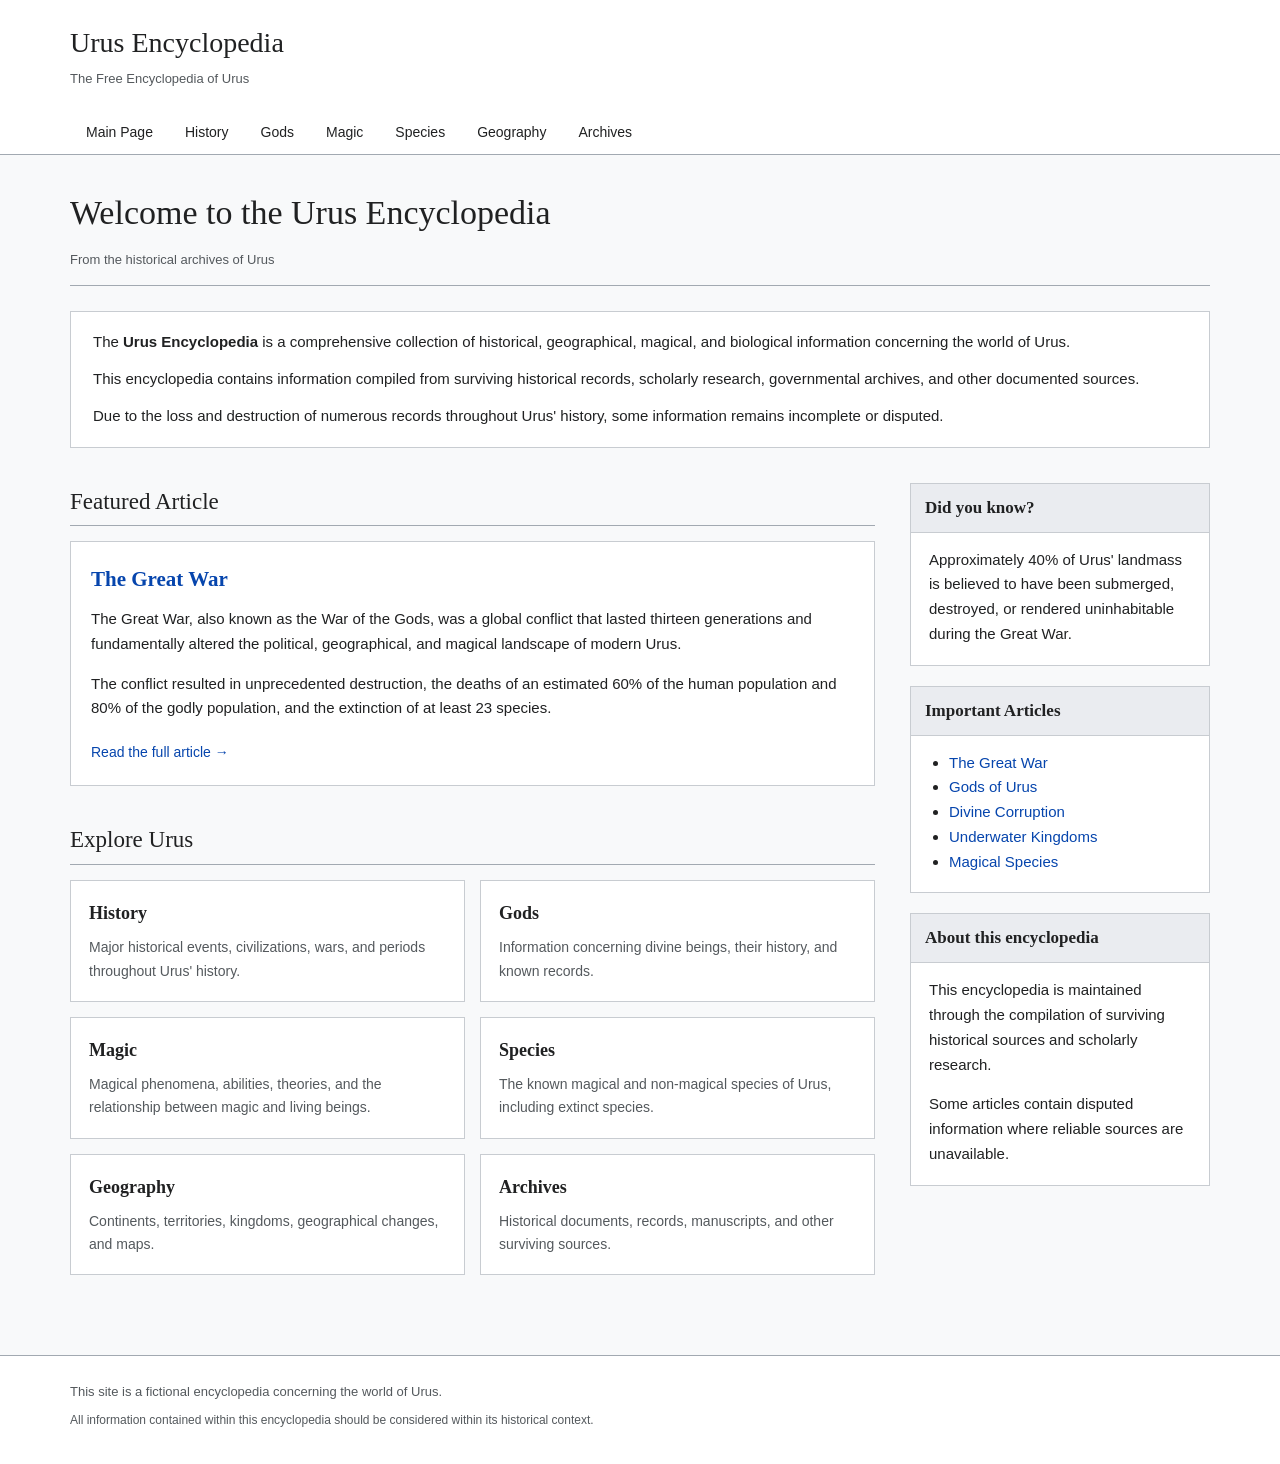
==== commit c615215a: "Index.html" ====
--- a/index.html
+++ b/index.html
@@ -20,9 +20,7 @@
         <nav class="main-navigation">
             <a href="index.html">Main Page</a>
             <a href="#">History</a>
-           <a href="gods/index.html">
-    Gods
-</a>
+          <a href="gods/index.html">Gods</a>
             <a href="#">Magic</a>
             <a href="#">Species</a>
             <a href="#">Geography</a>
@@ -90,7 +88,7 @@
                     The conflict resulted in unprecedented destruction,
                     the deaths of an estimated 60% of the human
                     population and 80% of the godly population, and
-                    the extinction of at least 42 species.
+                    the extinction of at least 23 species.
                 </p>
 
                 <a class="read-more" href="history/great-war.html">
